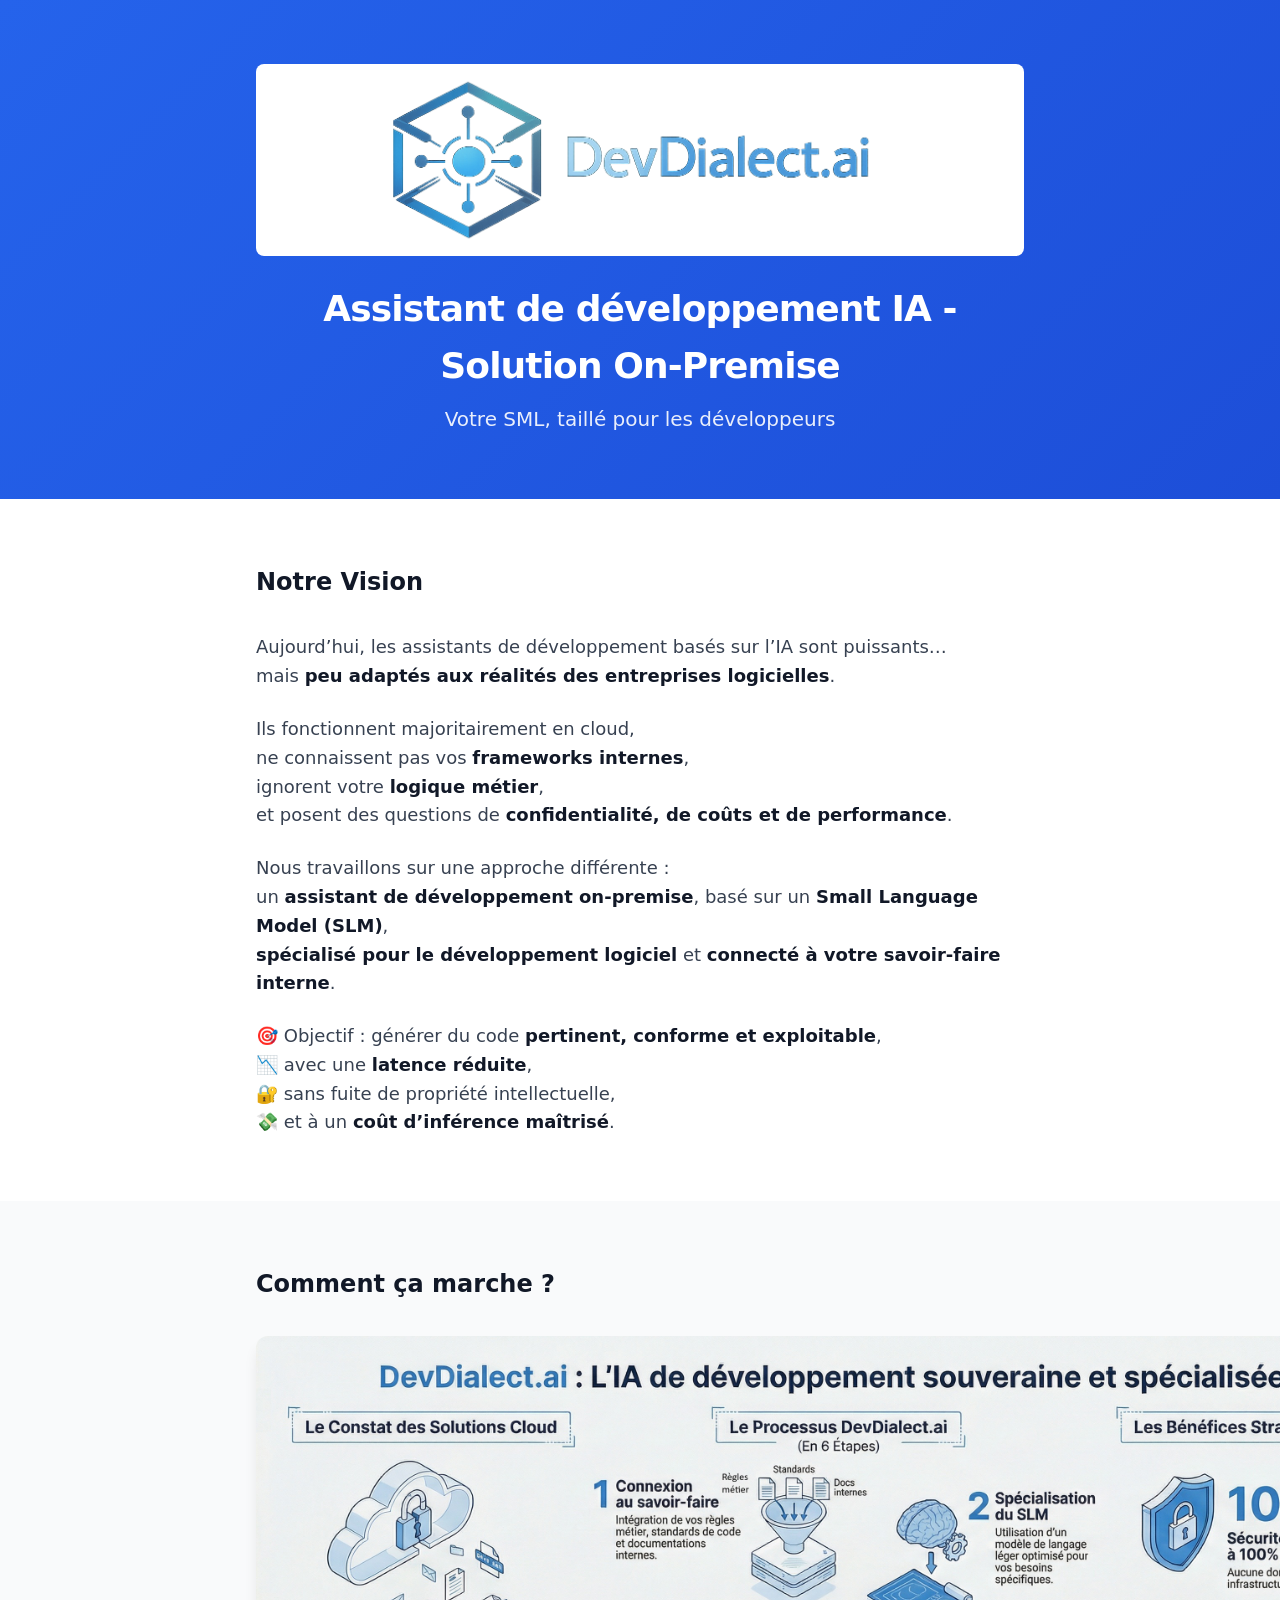
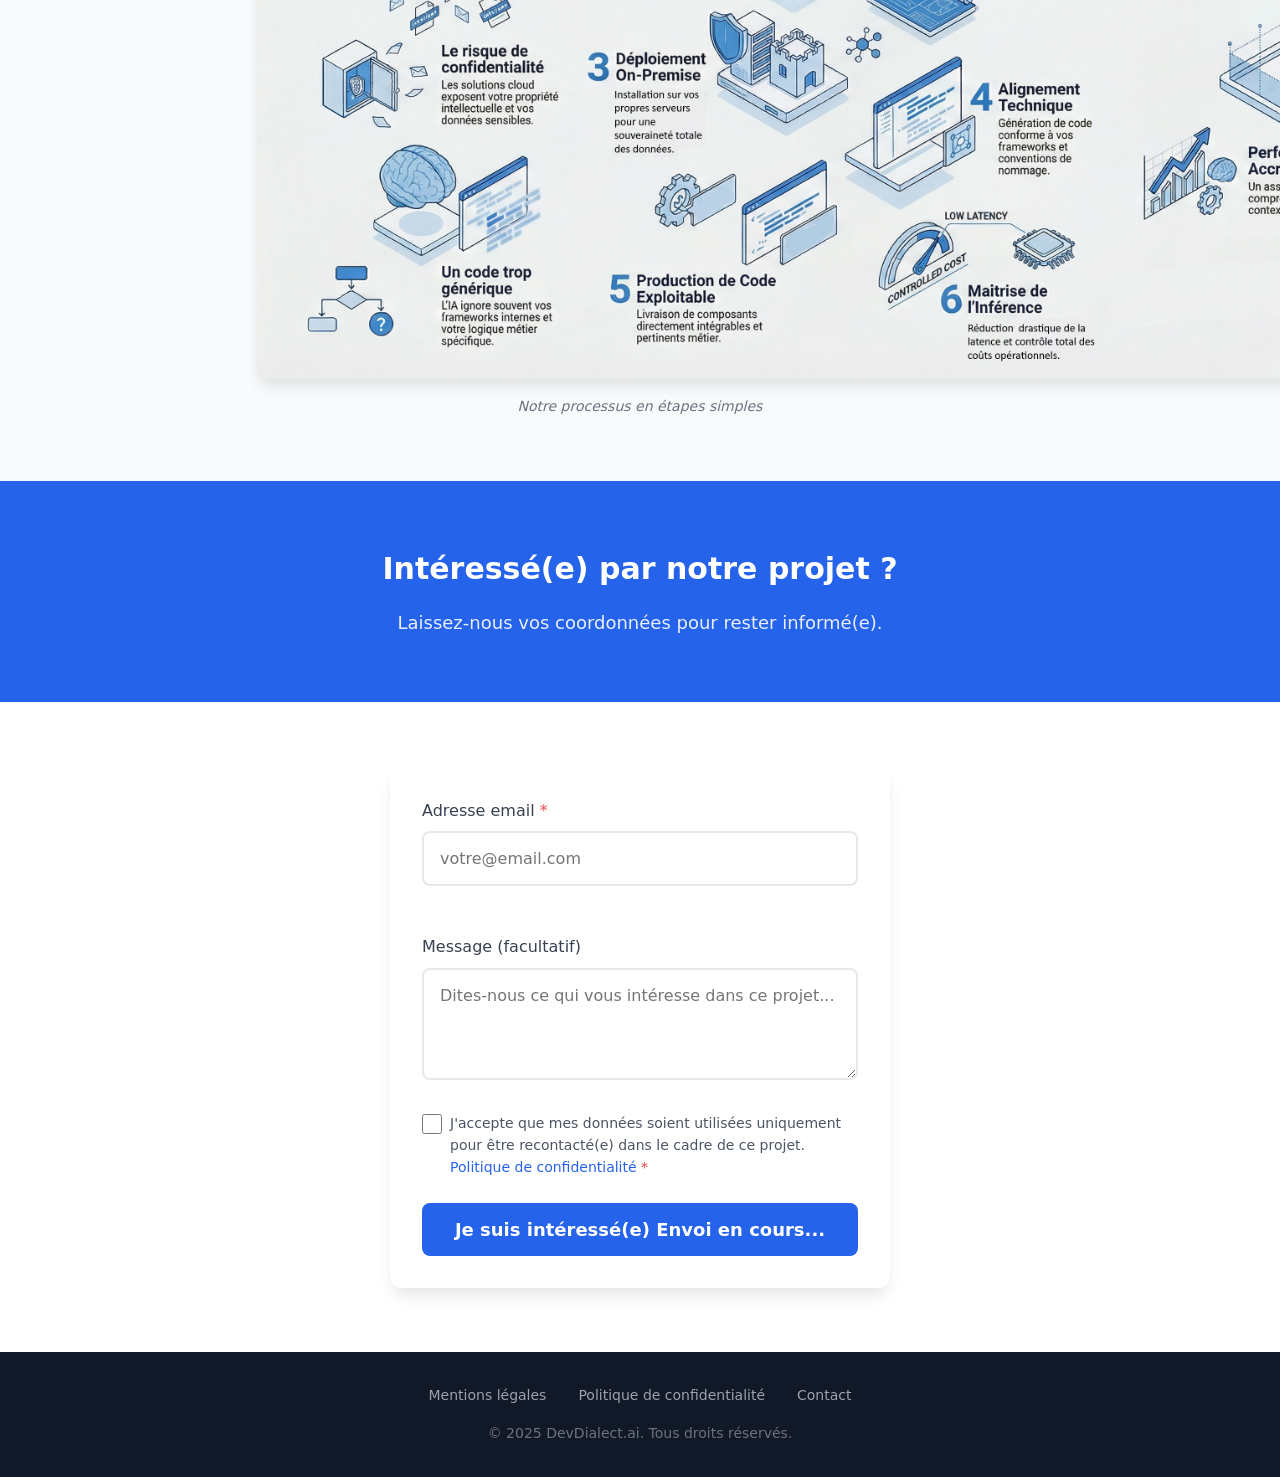
==== index.html @ 0f425b9f "init site." ====
<!DOCTYPE html>
<html lang="fr">
<head>
    <meta charset="UTF-8">
    <meta name="viewport" content="width=device-width, initial-scale=1.0">
    <meta name="description" content="Découvrez notre projet innovant et rejoignez les premiers intéressés.">
    <title>DevDialect.ai - Landing Page</title>
    <link rel="stylesheet" href="styles.css">
    <!-- Pas de cookies marketing / tracking - Conforme RGPD -->
</head>
<body>
    <!-- ==================== HEADER ==================== -->
    <header class="header">
        <div class="container">
            <div class="header__logo">
                <img src="assets/logo.png" alt="Logo du projet" class="header__logo-img">
            </div>
            <h1 class="header__title">Assistant de développement IA - Solution On-Premise</h1>
            <p class="header__slogan">Votre SML, taillé pour les développeurs</p>
        </div>
    </header>

    <main>
        <!-- ==================== SECTION PITCH ==================== -->
        <section class="section section--pitch" id="pitch">
            <div class="container">
                <h2 class="section__title">Notre Vision</h2>
                <div class="pitch__content">
					<p>Aujourd’hui, les assistants de développement basés sur l’IA sont puissants…<br>
					mais <strong>peu adaptés aux réalités des entreprises logicielles</strong>.</p>

					<p>Ils fonctionnent majoritairement en cloud,<br>
					ne connaissent pas vos <strong>frameworks internes</strong>,<br>
					ignorent votre <strong>logique métier</strong>,<br>
					et posent des questions de <strong>confidentialité, de coûts et de performance</strong>.</p>

					<p>Nous travaillons sur une approche différente :<br>
					un <strong>assistant de développement on‑premise</strong>, basé sur un <strong>Small Language Model (SLM)</strong>,<br>
					<strong>spécialisé pour le développement logiciel</strong> et <strong>connecté à votre savoir‑faire interne</strong>.</p>

					<p>
						<span class="emoji">🎯</span> Objectif : générer du code <strong>pertinent, conforme et exploitable</strong>,<br>
						<span class="emoji">📉</span> avec une <strong>latence réduite</strong>,<br>
						<span class="emoji">🔐</span> sans fuite de propriété intellectuelle,<br>
						<span class="emoji">💸</span> et à un <strong>coût d’inférence maîtrisé</strong>.
					</p>

                </div>
            </div>
        </section>

        <!-- ==================== SECTION SCHÉMA ==================== -->
        <section class="section section--schema" id="schema">
            <div class="container">
                <h2 class="section__title">Comment ça marche ?</h2>
                <figure class="schema__figure">
                    <img 
                        src="assets/schema.jpg" 
                        alt="Schéma explicatif du fonctionnement du projet" 
                        class="schema__img"
                    >
                    <figcaption class="schema__caption">
                        Notre processus en étapes simples
                    </figcaption>
                </figure>
            </div>
        </section>

        <!-- ==================== SECTION CTA ==================== -->
        <section class="section section--cta" id="cta">
            <div class="container">
                <h2 class="cta__title">Intéressé(e) par notre projet ?</h2>
                <p class="cta__text">
                    Laissez-nous vos coordonnées pour rester informé(e).
                </p>
            </div>
        </section>

        <!-- ==================== SECTION FORMULAIRE ==================== -->
        <section class="section section--form" id="contact">
            <div class="container">
                <form id="contact-form" class="form" novalidate>
                    <div class="form__group">
                        <label for="email" class="form__label">
                            Adresse email <span class="form__required">*</span>
                        </label>
                        <input 
                            type="email" 
                            id="email" 
                            name="email" 
                            class="form__input" 
                            placeholder="votre@email.com"
                            required
                            autocomplete="email"
                        >
                        <span class="form__error" id="email-error"></span>
                    </div>

                    <div class="form__group">
                        <label for="message" class="form__label">
                            Message (facultatif)
                        </label>
                        <textarea 
                            id="message" 
                            name="message" 
                            class="form__textarea" 
                            placeholder="Dites-nous ce qui vous intéresse dans ce projet..."
                            rows="4"
                        ></textarea>
                    </div>

                    <div class="form__group form__group--checkbox">
                        <input 
                            type="checkbox" 
                            id="consent" 
                            name="consent" 
                            class="form__checkbox"
                            required
                        >
                        <label for="consent" class="form__label form__label--checkbox">
                            J'accepte que mes données soient utilisées uniquement pour être 
                            recontacté(e) dans le cadre de ce projet. 
                            <a href="privacy.html" target="_blank" rel="noopener">
                                Politique de confidentialité
                            </a>
                            <span class="form__required">*</span>
                        </label>
                        <span class="form__error" id="consent-error"></span>
                    </div>

                    <button type="submit" id="submit-btn" class="form__submit">
                        <span class="form__submit-text">Je suis intéressé(e)</span>
                        <span class="form__submit-loading" hidden>Envoi en cours...</span>
                    </button>

                    <!-- Message de confirmation -->
                    <div id="form-success" class="form__success" hidden>
                        <p>✅ Merci pour votre intérêt !</p>
                    </div>

                    <!-- Message d'erreur global -->
                    <div id="form-error" class="form__error-global" hidden>
                        <p>❌ Une erreur est survenue. Veuillez réessayer plus tard.</p>
                    </div>
                </form>
            </div>
        </section>
    </main>

    <!-- ==================== FOOTER ==================== -->
    <footer class="footer">
        <div class="container">
            <nav class="footer__nav">
                <a href="legal.html" class="footer__link">Mentions légales</a>
                <a href="privacy.html" class="footer__link">Politique de confidentialité</a>
                <a href="mailto:contact@devdialectai.fr" class="footer__link">Contact</a>
            </nav>
            <p class="footer__copyright">
                © 2025 DevDialect.ai. Tous droits réservés.
            </p>
        </div>
    </footer>

    <script src="script.js"></script>
</body>
</html>
---- styles.css ----
/**
 * @file styles.css
 * @description Styles pour la landing page de validation d'idée startup
 * @version 1.0
 * 
 * Structure :
 * 1. Variables CSS (couleurs, espacements, typographie)
 * 2. Reset et base
 * 3. Utilitaires
 * 4. Header
 * 5. Sections
 * 6. Formulaire
 * 7. Footer
 * 8. Responsive
 */

/* ==================== 1. VARIABLES CSS ==================== */
:root {
    /* Couleurs principales */
    --color-primary: #2563eb;
    --color-primary-dark: #1d4ed8;
    --color-primary-light: #3b82f6;
    
    /* Couleurs neutres */
    --color-white: #ffffff;
    --color-gray-50: #f9fafb;
    --color-gray-100: #f3f4f6;
    --color-gray-200: #e5e7eb;
    --color-gray-300: #d1d5db;
    --color-gray-400: #9ca3af;
    --color-gray-500: #6b7280;
    --color-gray-600: #4b5563;
    --color-gray-700: #374151;
    --color-gray-800: #1f2937;
    --color-gray-900: #111827;
    
    /* Couleurs sémantiques */
    --color-success: #10b981;
    --color-success-bg: #d1fae5;
    --color-error: #ef4444;
    --color-error-bg: #fee2e2;
    
    /* Typographie */
    --font-family: 'Segoe UI', system-ui, -apple-system, sans-serif;
    --font-size-sm: 0.875rem;
    --font-size-base: 1rem;
    --font-size-lg: 1.125rem;
    --font-size-xl: 1.25rem;
    --font-size-2xl: 1.5rem;
    --font-size-3xl: 1.875rem;
    --font-size-4xl: 2.25rem;
    
    /* Espacements */
    --spacing-xs: 0.25rem;
    --spacing-sm: 0.5rem;
    --spacing-md: 1rem;
    --spacing-lg: 1.5rem;
    --spacing-xl: 2rem;
    --spacing-2xl: 3rem;
    --spacing-3xl: 4rem;
    
    /* Autres */
    --border-radius: 0.5rem;
    --border-radius-lg: 0.75rem;
    --shadow-sm: 0 1px 2px 0 rgb(0 0 0 / 0.05);
    --shadow-md: 0 4px 6px -1px rgb(0 0 0 / 0.1);
    --shadow-lg: 0 10px 15px -3px rgb(0 0 0 / 0.1);
    --transition: 0.2s ease-in-out;
    --max-width: 800px;
}

/* ==================== 2. RESET ET BASE ==================== */
*,
*::before,
*::after {
    box-sizing: border-box;
    margin: 0;
    padding: 0;
}

html {
    scroll-behavior: smooth;
    font-size: 16px;
}

body {
    font-family: var(--font-family);
    font-size: var(--font-size-base);
    line-height: 1.6;
    color: var(--color-gray-800);
    background-color: var(--color-white);
    min-height: 100vh;
    display: flex;
    flex-direction: column;
}

main {
    flex: 1;
}

img {
    max-width: 100%;
    height: auto;
    display: block;
}

a {
    color: var(--color-primary);
    text-decoration: none;
    transition: color var(--transition);
}

a:hover {
    color: var(--color-primary-dark);
    text-decoration: underline;
}

/* ==================== 3. UTILITAIRES ==================== */
.container {
    width: 100%;
    max-width: var(--max-width);
    margin: 0 auto;
    padding: 0 var(--spacing-md);
}

.visually-hidden {
    position: absolute;
    width: 1px;
    height: 1px;
    padding: 0;
    margin: -1px;
    overflow: hidden;
    clip: rect(0, 0, 0, 0);
    white-space: nowrap;
    border: 0;
}

/* ==================== 4. HEADER ==================== */
.header {
    background: linear-gradient(135deg, var(--color-primary) 0%, var(--color-primary-dark) 100%);
    color: var(--color-white);
    padding: var(--spacing-3xl) var(--spacing-md);
    text-align: center;
}

.header__logo {
    margin-bottom: var(--spacing-lg);
}

.header__logo-img {
    margin: 0 auto;
    /* Placeholder si pas de logo */
    background-color: var(--color-white);
    border-radius: var(--border-radius);
    padding: var(--spacing-sm);
}

.header__title {
    font-size: var(--font-size-4xl);
    font-weight: 700;
    margin-bottom: var(--spacing-sm);
    letter-spacing: -0.025em;
}

.header__slogan {
    font-size: var(--font-size-xl);
    opacity: 0.9;
    font-weight: 400;
}

/* ==================== 5. SECTIONS ==================== */
.section {
    padding: var(--spacing-3xl) var(--spacing-md);
}

.section--pitch {
    background-color: var(--color-white);
}

.section--schema {
    background-color: var(--color-gray-50);
}

.section--cta {
    background-color: var(--color-primary);
    color: var(--color-white);
    text-align: center;
}

.section--form {
    background-color: var(--color-white);
    padding-bottom: var(--spacing-3xl);
}

.section__title {
    font-size: var(--font-size-2xl);
    font-weight: 600;
    margin-bottom: var(--spacing-xl);
    color: var(--color-gray-900);
}

.section--cta .section__title,
.cta__title {
    color: var(--color-white);
}

/* Section Pitch */
.pitch__content p {
    margin-bottom: var(--spacing-lg);
    font-size: var(--font-size-lg);
    color: var(--color-gray-700);
}

.pitch__content p:last-child {
    margin-bottom: 0;
}

.pitch__content strong {
    color: var(--color-gray-900);
}

/* Section Schéma */
.schema__figure {
    text-align: center;
}

.schema__img {
    max-width: 150%;
    border-radius: var(--border-radius-lg);
    box-shadow: var(--shadow-lg);
    margin: 0 auto;
    /* Placeholder */
    min-height: 200px;
    background-color: var(--color-gray-200);
    display: flex;
    align-items: center;
    justify-content: center;
}

.schema__caption {
    margin-top: var(--spacing-md);
    font-size: var(--font-size-sm);
    color: var(--color-gray-500);
    font-style: italic;
}

/* Section CTA */
.cta__title {
    font-size: var(--font-size-3xl);
    font-weight: 700;
    margin-bottom: var(--spacing-md);
}

.cta__text {
    font-size: var(--font-size-lg);
    opacity: 0.9;
    max-width: 600px;
    margin: 0 auto;
}

/* ==================== 6. FORMULAIRE ==================== */
.form {
    max-width: 500px;
    margin: 0 auto;
    background-color: var(--color-white);
    padding: var(--spacing-xl);
    border-radius: var(--border-radius-lg);
    box-shadow: var(--shadow-lg);
}

.form__group {
    margin-bottom: var(--spacing-lg);
}

.form__group:last-of-type {
    margin-bottom: var(--spacing-xl);
}

.form__label {
    display: block;
    font-weight: 500;
    margin-bottom: var(--spacing-sm);
    color: var(--color-gray-700);
}

.form__required {
    color: var(--color-error);
}

.form__input,
.form__textarea {
    width: 100%;
    padding: var(--spacing-md);
    font-size: var(--font-size-base);
    font-family: inherit;
    border: 2px solid var(--color-gray-200);
    border-radius: var(--border-radius);
    transition: border-color var(--transition), box-shadow var(--transition);
    background-color: var(--color-white);
}

.form__input:focus,
.form__textarea:focus {
    outline: none;
    border-color: var(--color-primary);
    box-shadow: 0 0 0 3px rgba(37, 99, 235, 0.1);
}

.form__input.form__input--error,
.form__textarea.form__textarea--error {
    border-color: var(--color-error);
}

.form__input.form__input--error:focus,
.form__textarea.form__textarea--error:focus {
    box-shadow: 0 0 0 3px rgba(239, 68, 68, 0.1);
}

.form__textarea {
    resize: vertical;
    min-height: 100px;
}

.form__error {
    display: block;
    margin-top: var(--spacing-xs);
    font-size: var(--font-size-sm);
    color: var(--color-error);
    min-height: 1.25rem;
}

/* Checkbox */
.form__group--checkbox {
    display: flex;
    flex-wrap: wrap;
    align-items: flex-start;
    gap: var(--spacing-sm);
}

.form__checkbox {
    width: 20px;
    height: 20px;
    margin-top: 2px;
    cursor: pointer;
    accent-color: var(--color-primary);
    flex-shrink: 0;
}

.form__label--checkbox {
    flex: 1;
    font-size: var(--font-size-sm);
    color: var(--color-gray-600);
    margin-bottom: 0;
    cursor: pointer;
}

.form__label--checkbox a {
    font-weight: 500;
}

/* Bouton submit */
.form__submit {
    width: 100%;
    padding: var(--spacing-md) var(--spacing-xl);
    font-size: var(--font-size-lg);
    font-weight: 600;
    font-family: inherit;
    color: var(--color-white);
    background-color: var(--color-primary);
    border: none;
    border-radius: var(--border-radius);
    cursor: pointer;
    transition: background-color var(--transition), transform var(--transition);
}

.form__submit:hover:not(:disabled) {
    background-color: var(--color-primary-dark);
}

.form__submit:active:not(:disabled) {
    transform: scale(0.98);
}

.form__submit:disabled {
    opacity: 0.7;
    cursor: not-allowed;
}

.form__submit-loading {
    display: inline-flex;
    align-items: center;
    gap: var(--spacing-sm);
}

/* Messages de succès/erreur */
.form__success,
.form__error-global {
    margin-top: var(--spacing-lg);
    padding: var(--spacing-md);
    border-radius: var(--border-radius);
    text-align: center;
    font-weight: 500;
}

.form__success {
    background-color: var(--color-success-bg);
    color: var(--color-success);
}

.form__error-global {
    background-color: var(--color-error-bg);
    color: var(--color-error);
}

/* ==================== 7. FOOTER ==================== */
.footer {
    background-color: var(--color-gray-900);
    color: var(--color-gray-400);
    padding: var(--spacing-xl) var(--spacing-md);
    text-align: center;
}

.footer__nav {
    display: flex;
    justify-content: center;
    flex-wrap: wrap;
    gap: var(--spacing-md) var(--spacing-xl);
    margin-bottom: var(--spacing-md);
}

.footer__link {
    color: var(--color-gray-400);
    font-size: var(--font-size-sm);
    transition: color var(--transition);
}

.footer__link:hover {
    color: var(--color-white);
    text-decoration: none;
}

.footer__copyright {
    font-size: var(--font-size-sm);
    color: var(--color-gray-500);
}

/* ==================== 8. RESPONSIVE ==================== */

/* Tablette */
@media (max-width: 768px) {
    :root {
        --font-size-4xl: 2rem;
        --font-size-3xl: 1.5rem;
        --font-size-2xl: 1.25rem;
    }
    
    .header {
        padding: var(--spacing-2xl) var(--spacing-md);
    }
    
    .section {
        padding: var(--spacing-2xl) var(--spacing-md);
    }
    
    .form {
        padding: var(--spacing-lg);
    }
}

/* Mobile */
@media (max-width: 480px) {
    :root {
        --font-size-4xl: 1.75rem;
        --font-size-3xl: 1.375rem;
        --font-size-2xl: 1.125rem;
        --font-size-lg: 1rem;
    }
    
    .header__logo-img {
        max-width: 80px;
        max-height: 60px;
    }
    
    .pitch__content p {
        font-size: var(--font-size-base);
    }
    
    .footer__nav {
        flex-direction: column;
        gap: var(--spacing-sm);
    }
}

/* Préférence de mouvement réduit */
@media (prefers-reduced-motion: reduce) {
    *,
    *::before,
    *::after {
        animation-duration: 0.01ms !important;
        animation-iteration-count: 1 !important;
        transition-duration: 0.01ms !important;
    }
    
    html {
        scroll-behavior: auto;
    }
}

/* Mode sombre (optionnel - respect des préférences système) */
@media (prefers-color-scheme: dark) {
    /* Désactivé par défaut - décommenter si souhaité
    :root {
        --color-white: #1f2937;
        --color-gray-50: #111827;
        --color-gray-100: #1f2937;
        --color-gray-700: #d1d5db;
        --color-gray-800: #e5e7eb;
        --color-gray-900: #f9fafb;
    }
    */
}
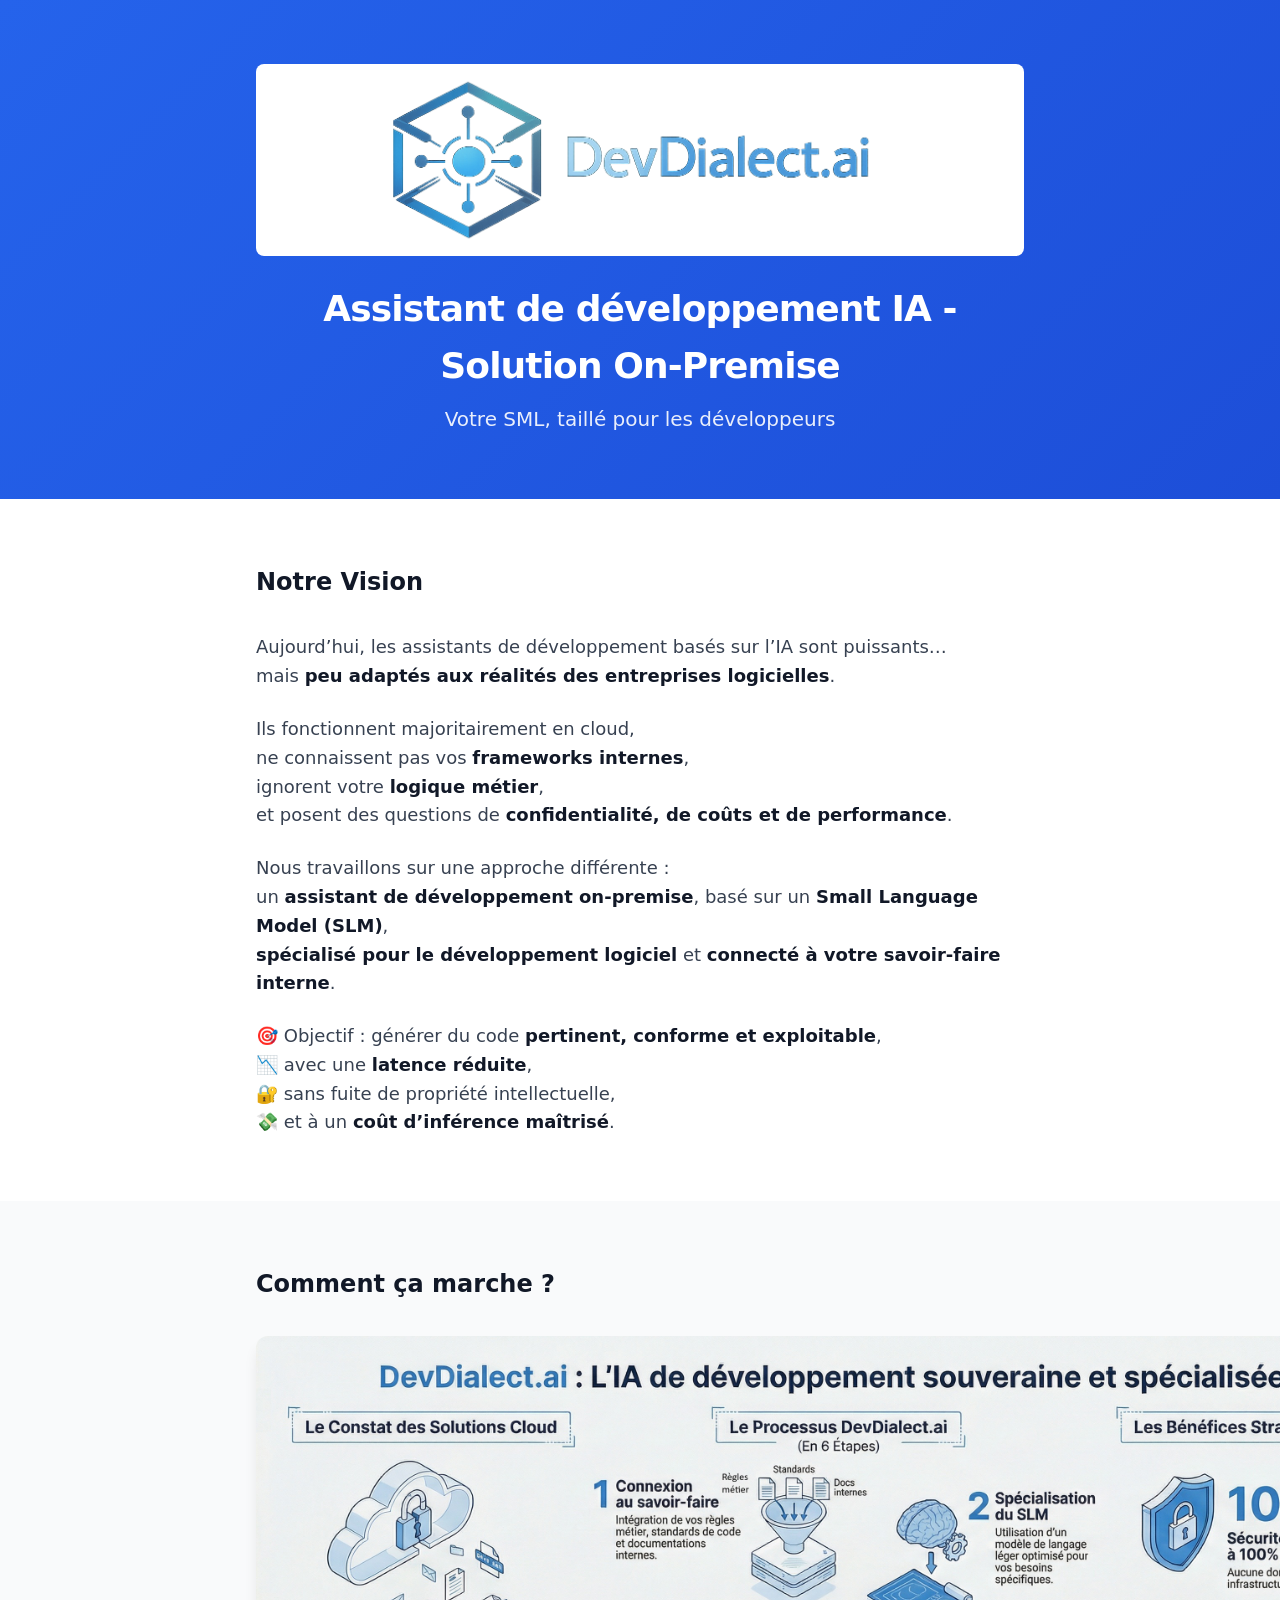
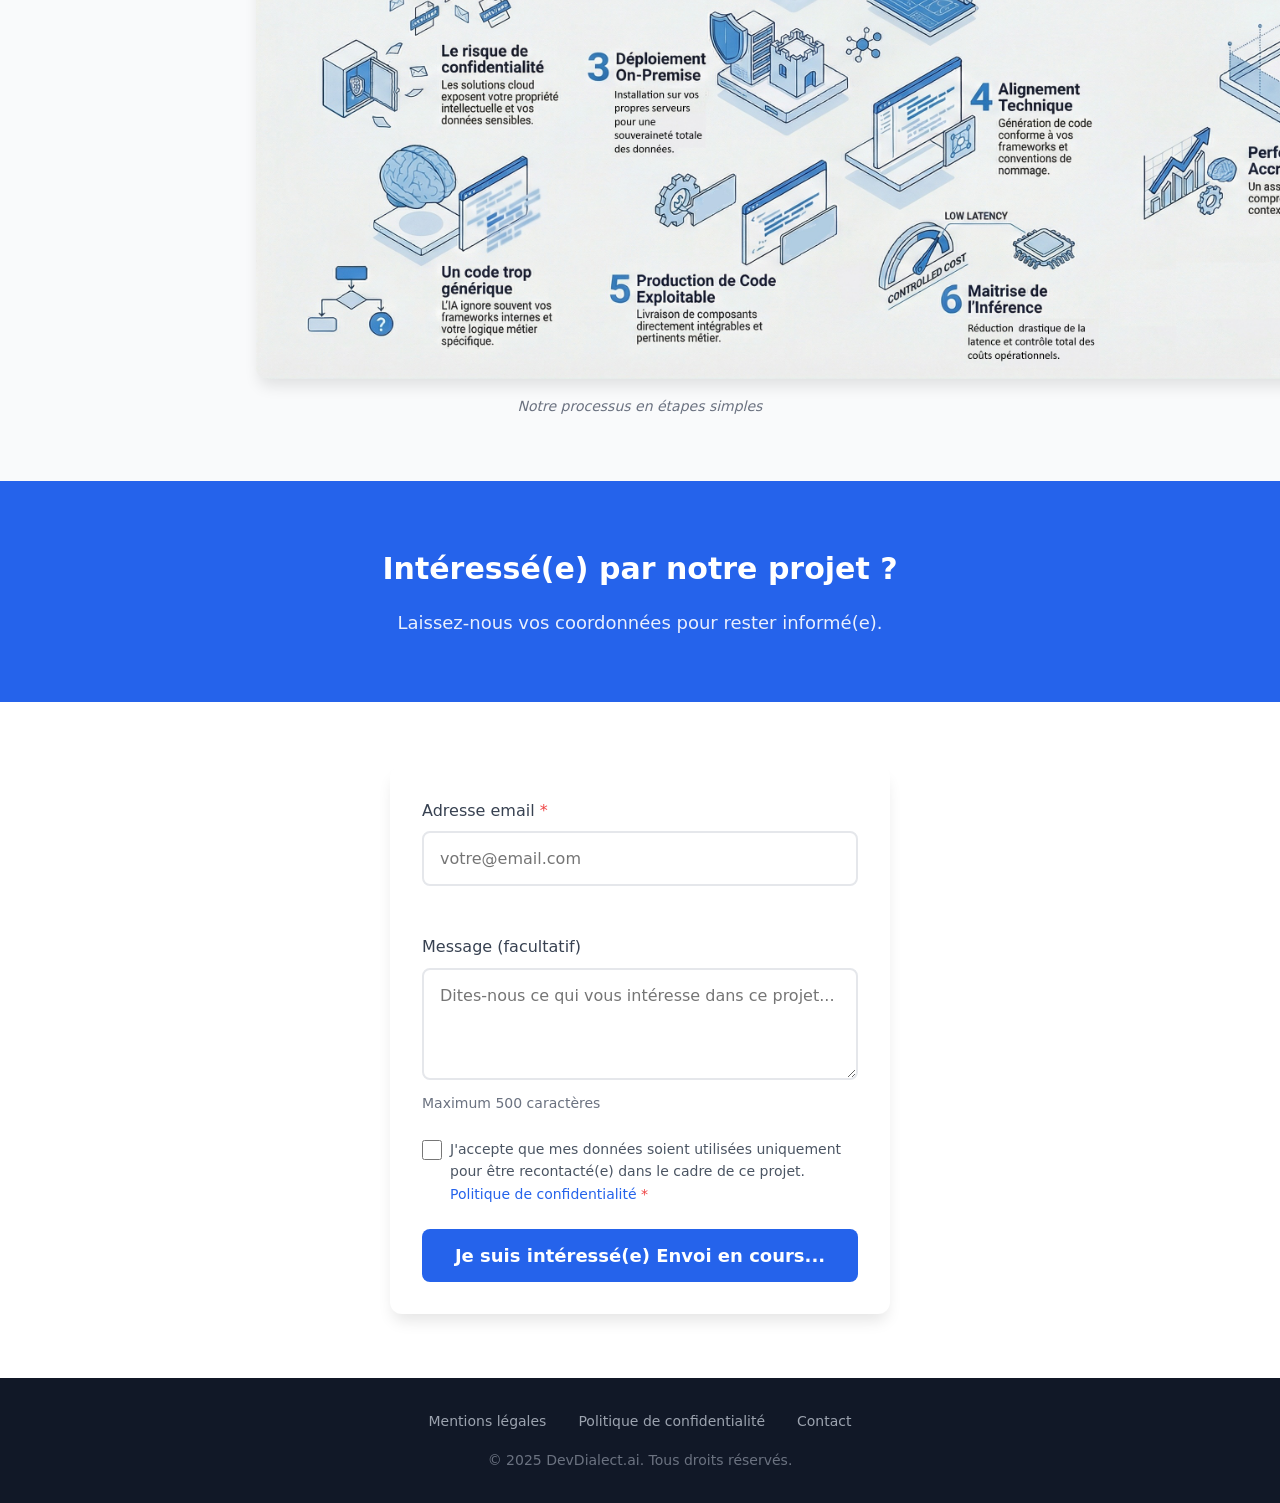
==== commit 3336e1d9: "Test improve security." ====
--- a/index.html
+++ b/index.html
@@ -80,6 +80,19 @@
         <section class="section section--form" id="contact">
             <div class="container">
                 <form id="contact-form" class="form" novalidate>
+                    <!-- Honeypot anti-bot (champ invisible) -->
+                    <div class="form__group form__group--honeypot" aria-hidden="true">
+                        <label for="website" class="form__label">Website</label>
+                        <input 
+                            type="text" 
+                            id="website" 
+                            name="website" 
+                            class="form__input form__input--honeypot"
+                            tabindex="-1"
+                            autocomplete="off"
+                        >
+                    </div>
+
                     <div class="form__group">
                         <label for="email" class="form__label">
                             Adresse email <span class="form__required">*</span>
@@ -106,7 +119,9 @@
                             class="form__textarea" 
                             placeholder="Dites-nous ce qui vous intéresse dans ce projet..."
                             rows="4"
+                            maxlength="500"
                         ></textarea>
+                        <span class="form__hint">Maximum 500 caractères</span>
                     </div>
 
                     <div class="form__group form__group--checkbox">
--- a/styles.css
+++ b/styles.css
@@ -358,6 +358,26 @@
     font-weight: 500;
 }
 
+/* Honeypot anti-bot (invisible) */
+.form__group--honeypot {
+    position: absolute;
+    left: -9999px;
+    top: -9999px;
+    width: 1px;
+    height: 1px;
+    overflow: hidden;
+    opacity: 0;
+    pointer-events: none;
+}
+
+/* Hint pour le compteur de caractères */
+.form__hint {
+    display: block;
+    margin-top: var(--spacing-xs);
+    font-size: var(--font-size-sm);
+    color: var(--color-gray-500);
+}
+
 /* Bouton submit */
 .form__submit {
     width: 100%;
